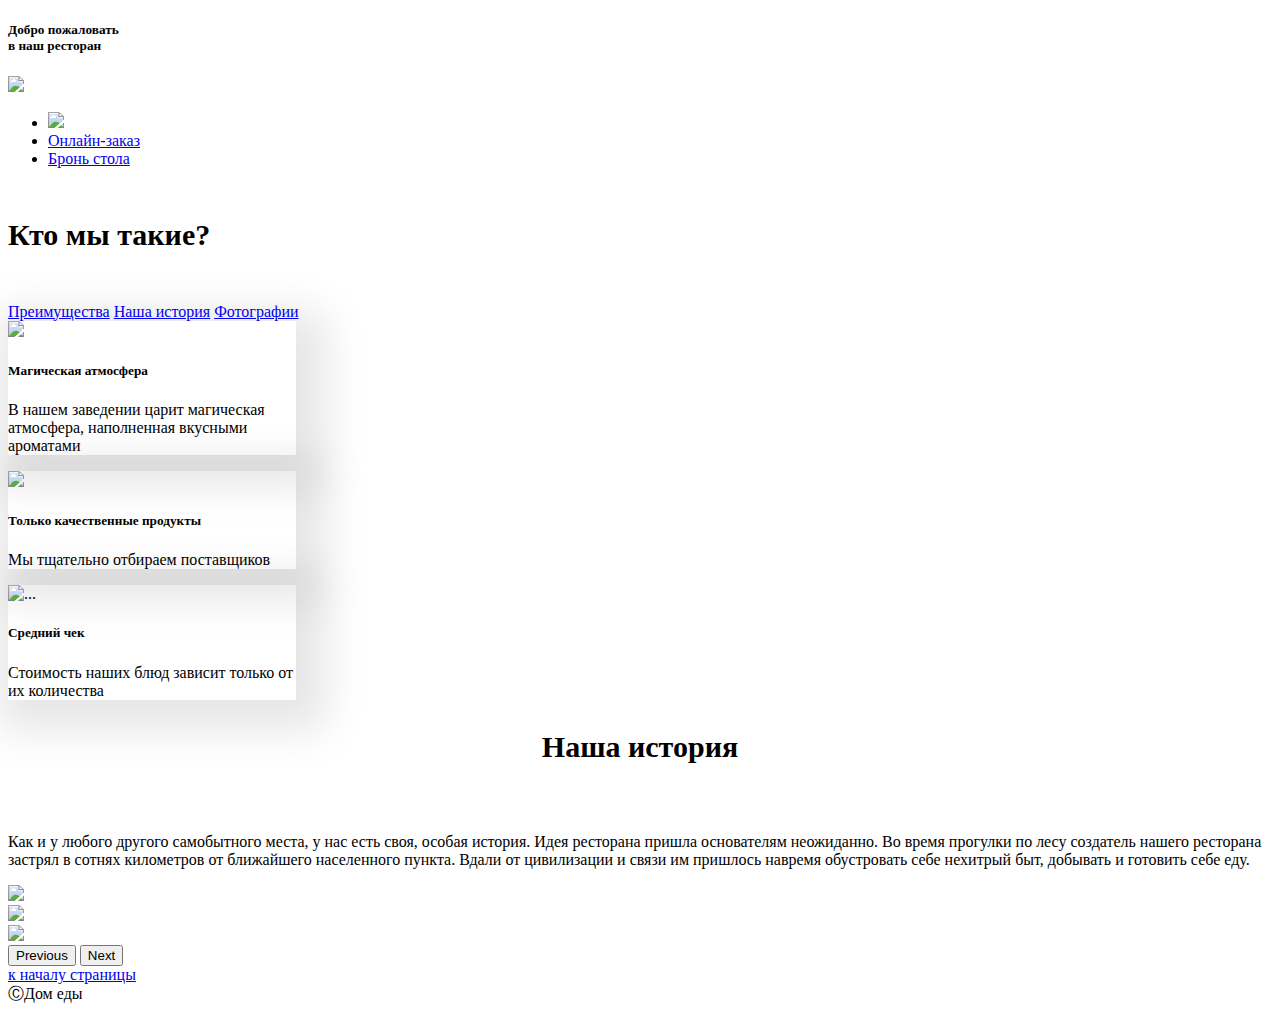
==== index.html @ b32e53db "Add files via upload" ====
<!DOCTYPE html>
<html lang="en">
<head>
    <meta charset="UTF-8">
    <meta name="viewport" content="width=device-width, initial-scale=1.0">
    <title>Ресторан</title>
    <link crossorigin="anonymous" href="https://cdn.jsdelivr.net/npm/bootstrap@5.2.3/dist/css/bootstrap.min.css"
          integrity="sha384-rbsA2VBKQhggwzxH7pPCaAqO46MgnOM80zW1RWuH61DGLwZJEdK2Kadq2F9CUG65" rel="stylesheet">
    <link rel="stylesheet" href="/styles/style.css">
</head>
<body>
    <div class="container">

        <header class="card" style="height: 3.rem; background-image: url(/images/background.jpeg);">
            <div class="card-body bg-color">
                <a id="top_of_page"><h5 class="card-title">Добро пожаловать<br>в наш ресторан</h5></a>
                <img height="30px" src="./images/LOGO.png">
            </div>
        </header>
    
        <div class="card">
            <div class="card-body">
                <ul class="nav nav-tabs">
                    <li class="nav-item"> <a class="nav-link active" href="index.html"><img src="/images/graph_nav.png"></a> </li>
                    <li class="nav-item"> <a class="nav-link" href="shop.html">Онлайн-заказ</a></li>
                    <li class="nav-item"> <a class="nav-link" href="reserv.html">Бронь стола</a></li>
                </ul>
            </div>
    
    
            <div class="card-body"><!--начало уникального содержания-->
                <h5 class='card-title text-center' id='top_of _page' style="font-size: 30px;">Кто мы такие?</h5>
                <a class="card-link" href="#section_1">Преимущества</a>
                <a class="card-link" href="#section_2">Наша история</a>
                <a class="card-link" href="#section_3">Фотографии</a>
                
             <div class="advant"> 
                 <div class="card" style="width: 18rem; box-shadow: 10px 10px 40px 20px #0000001A; margin-right: 20px;">
                    <a id="section_1"><img src="/images/card-1.jpg" class="card-img-top"></a>
                     <div class="card-body">
                       <h5 class="card-title">Магическая атмосфера</h5>
                       <p class="card-text">В нашем заведении царит магическая атмосфера, наполненная вкусными ароматами</p>
                     </div>
                   </div>
 
                 <div class="card" style="width: 18rem; box-shadow: 10px 10px 40px 20px #0000001A; margin-right: 20px;">
                     <img src="/images/card-2.jpg" class="card-img-top">
                     <div class="card-body">
                       <h5 class="card-title">Только качественные продукты</h5>
                       <p class="card-text">Мы тщательно отбираем поставщиков</p>
                     </div>
                   </div>
 
                 <div class="card" style="width: 18rem; box-shadow: 10px 10px 40px 20px #0000001A;">
                     <img src="/images/card-3.jpg" class="card-img-top" alt="...">
                     <div class="card-body">
                       <h5 class="card-title">Средний чек</h5>
                       <p class="card-text">Стоимость наших блюд зависит только от их количества</p>
                     </div>
                   </div>
             </div>   

                <h6 class="card-subtitle mb-2 text-body-secondary" style="text-align: center; margin-top: 30px; font-size: 30px;"><a id="section_2">Наша история</a></h6>
                <p class="card-text-2">Как и у любого другого самобытного места, у нас есть своя, особая история. Идея ресторана пришла
                    основателям
                    неожиданно. Во время прогулки по лесу создатель нашего ресторана застрял в сотнях километров от
                    ближайшего
                    населенного пункта. Вдали от цивилизации и связи им пришлось навремя обустровать себе нехитрый
                    быт,
                    добывать
                    и готовить себе еду.</p>

                    <div id="carouselExample" class="carousel slide">
                        <div class="carousel-inner">
                          <div class="carousel-item active">
                            <a id="section_3"><img src="/images/photo-1.jpg" class="d-block w-100"></a>
                          </div>
                          <div class="carousel-item">
                            <a href="big-photo.html"><img src="/images/photo-2.jpg" class="d-block w-100"></a>
                          </div>
                          <div class="carousel-item">
                            <img src="/images/photo-3.jpg" class="d-block w-100">
                          </div>
                        </div>
                        <button class="carousel-control-prev" type="button" data-bs-target="#carouselExample" data-bs-slide="prev">
                          <span class="carousel-control-prev-icon" aria-hidden="true"></span>
                          <span class="visually-hidden">Previous</span>
                        </button>
                        <button class="carousel-control-next" type="button" data-bs-target="#carouselExample" data-bs-slide="next">
                          <span class="carousel-control-next-icon" aria-hidden="true"></span>
                          <span class="visually-hidden">Next</span>
                        </button>
                      </div>
                




                <a class="card-link" href="#top_of_page">к началу страницы</a>
            </div><!--окончание уникального содержания-->
    
        </div>
    
    
        <div class="card">
            <div class="footer">
                <div class="card-body">
                        <div class="footer-copyright-name">ⒸДом еды</div>
                        </div>
                </div>
            </div>
        </div>
    </div>

    
    
</body>
<script crossorigin="anonymous"
        integrity="sha384-OERcA2EqjJCMA+/3y+gxIOqMEjwtxJY7qPCqsdltbNJuaOe923+mo//f6V8Qbsw3"
        src="https://cdn.jsdelivr.net/npm/bootstrap@5.2.2/dist/js/bootstrap.bundle.min.js"></script>
</html>
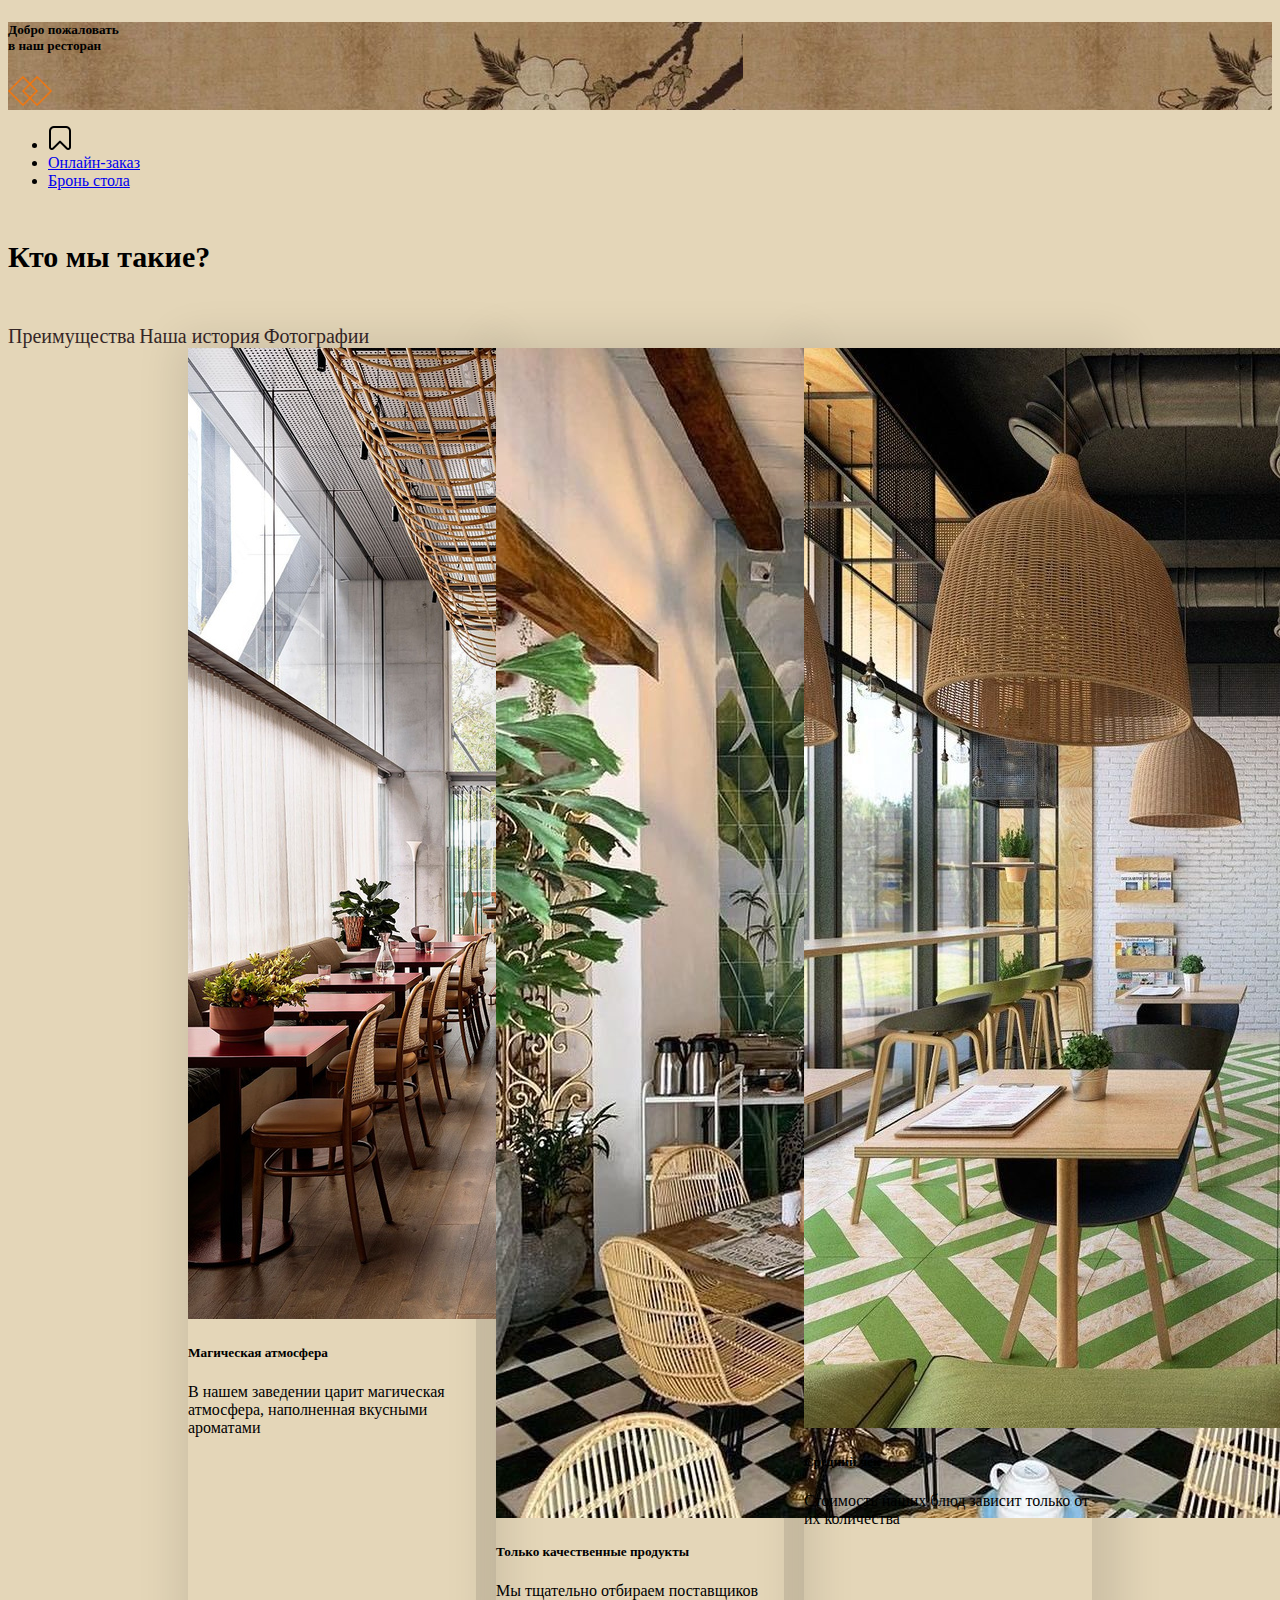
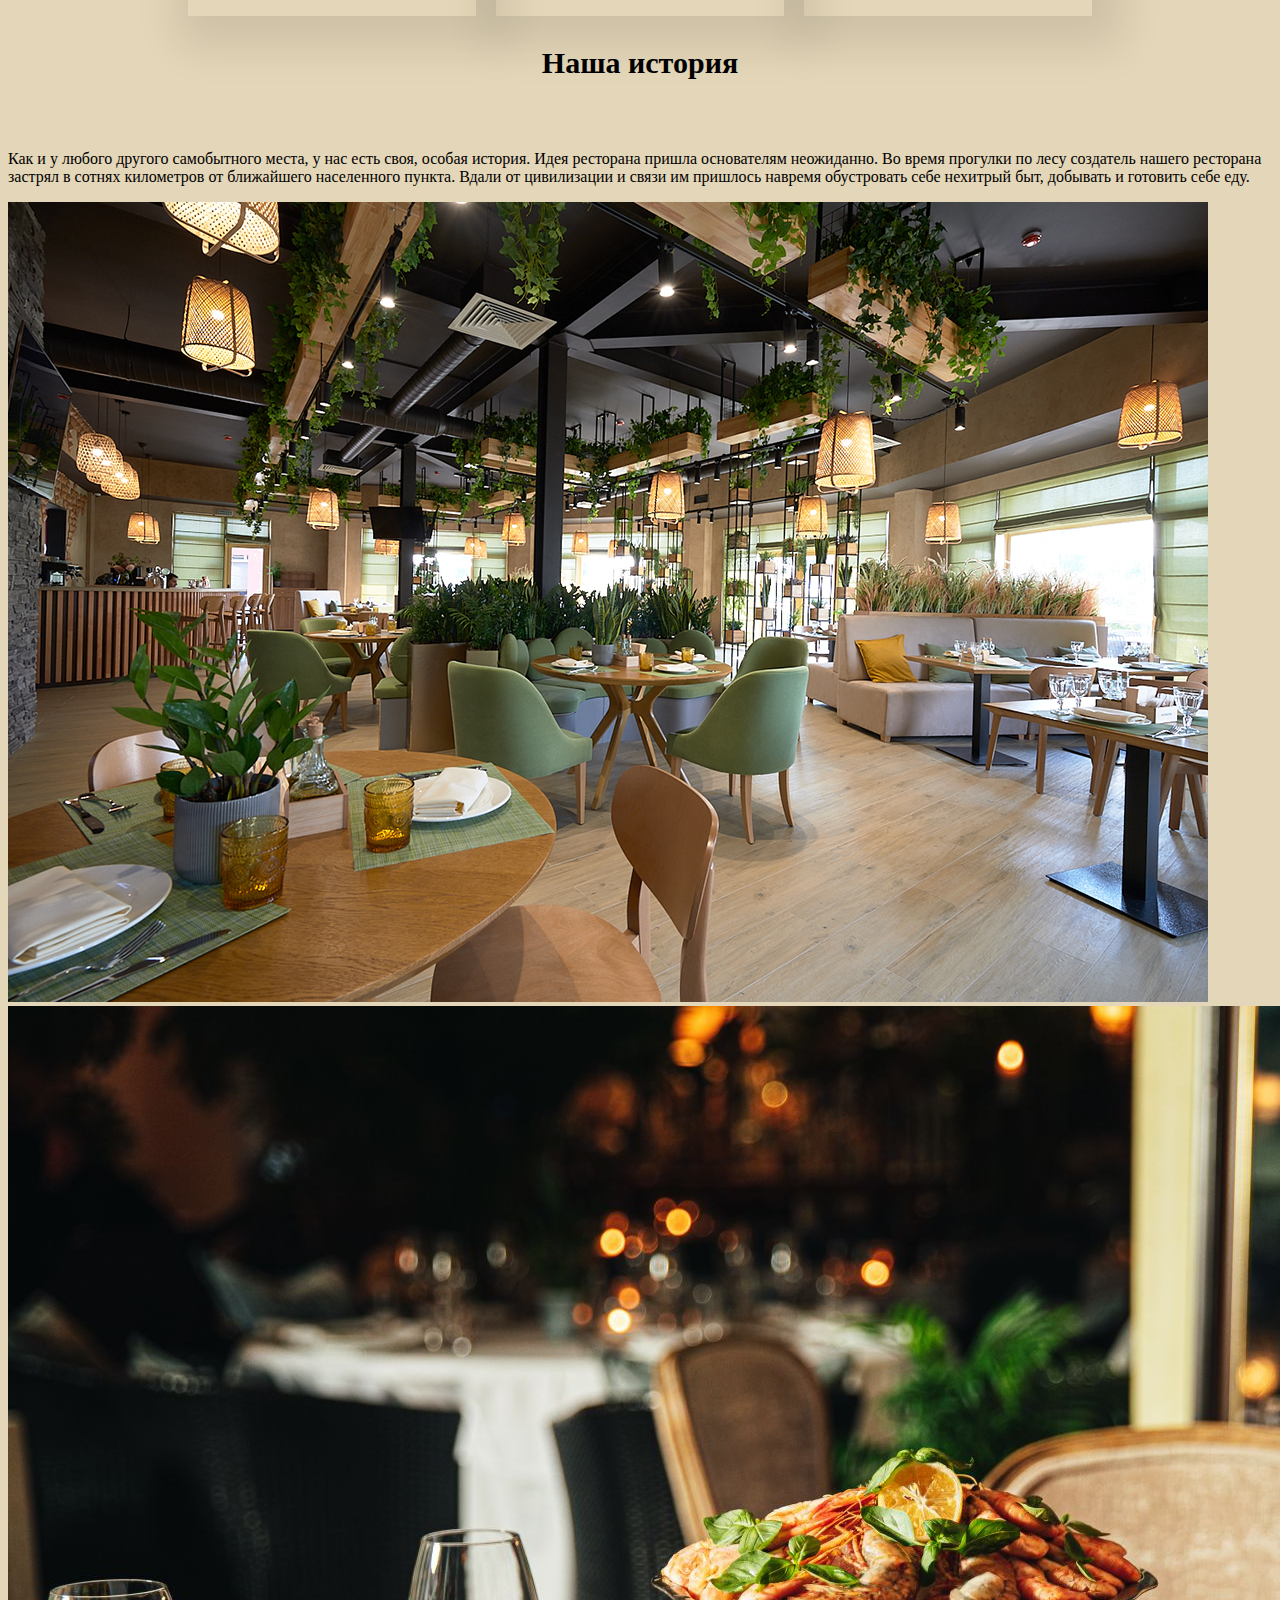
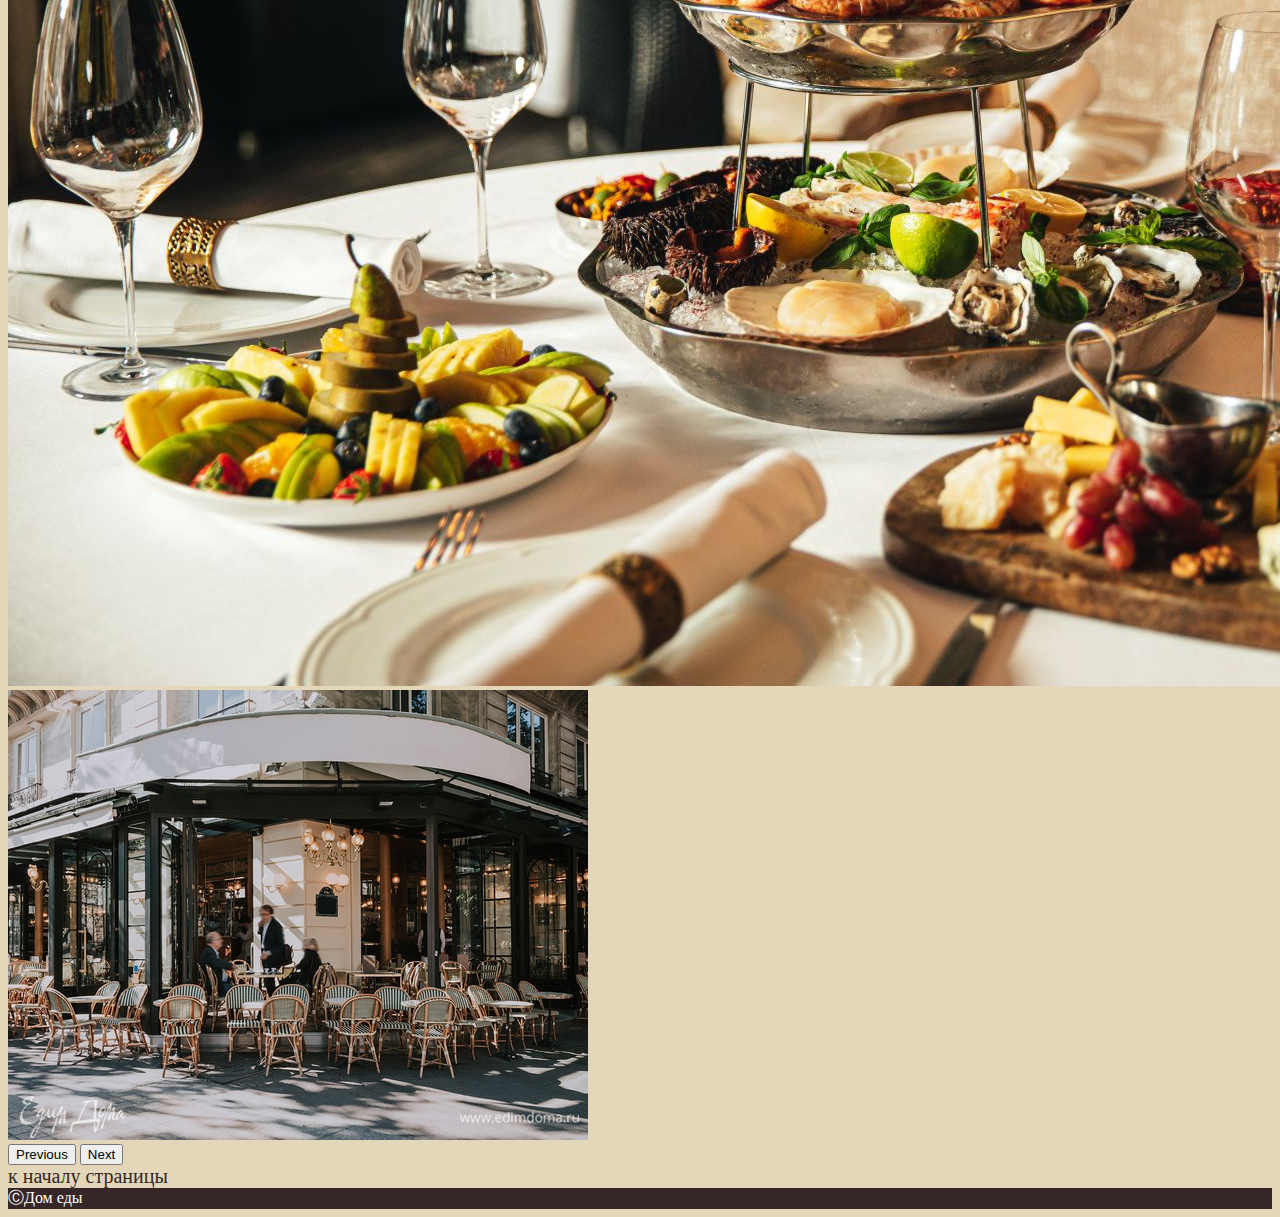
==== commit e898fe73: "Update index.html" ====
--- a/index.html
+++ b/index.html
@@ -6,22 +6,22 @@
     <title>Ресторан</title>
     <link crossorigin="anonymous" href="https://cdn.jsdelivr.net/npm/bootstrap@5.2.3/dist/css/bootstrap.min.css"
           integrity="sha384-rbsA2VBKQhggwzxH7pPCaAqO46MgnOM80zW1RWuH61DGLwZJEdK2Kadq2F9CUG65" rel="stylesheet">
-    <link rel="stylesheet" href="/styles/style.css">
+    <link rel="stylesheet" href="style.css">
 </head>
 <body>
     <div class="container">
 
-        <header class="card" style="height: 3.rem; background-image: url(/images/background.jpeg);">
+        <header class="card" style="height: 3.rem; background-image: url(background.jpeg);">
             <div class="card-body bg-color">
                 <a id="top_of_page"><h5 class="card-title">Добро пожаловать<br>в наш ресторан</h5></a>
-                <img height="30px" src="./images/LOGO.png">
+                <img height="30px" src="LOGO.png">
             </div>
         </header>
     
         <div class="card">
             <div class="card-body">
                 <ul class="nav nav-tabs">
-                    <li class="nav-item"> <a class="nav-link active" href="index.html"><img src="/images/graph_nav.png"></a> </li>
+                    <li class="nav-item"> <a class="nav-link active" href="index.html"><img src="graph_nav.png"></a> </li>
                     <li class="nav-item"> <a class="nav-link" href="shop.html">Онлайн-заказ</a></li>
                     <li class="nav-item"> <a class="nav-link" href="reserv.html">Бронь стола</a></li>
                 </ul>
@@ -36,7 +36,7 @@
                 
              <div class="advant"> 
                  <div class="card" style="width: 18rem; box-shadow: 10px 10px 40px 20px #0000001A; margin-right: 20px;">
-                    <a id="section_1"><img src="/images/card-1.jpg" class="card-img-top"></a>
+                    <a id="section_1"><img src="card-1.jpg" class="card-img-top"></a>
                      <div class="card-body">
                        <h5 class="card-title">Магическая атмосфера</h5>
                        <p class="card-text">В нашем заведении царит магическая атмосфера, наполненная вкусными ароматами</p>
@@ -44,7 +44,7 @@
                    </div>
  
                  <div class="card" style="width: 18rem; box-shadow: 10px 10px 40px 20px #0000001A; margin-right: 20px;">
-                     <img src="/images/card-2.jpg" class="card-img-top">
+                     <img src="card-2.jpg" class="card-img-top">
                      <div class="card-body">
                        <h5 class="card-title">Только качественные продукты</h5>
                        <p class="card-text">Мы тщательно отбираем поставщиков</p>
@@ -52,7 +52,7 @@
                    </div>
  
                  <div class="card" style="width: 18rem; box-shadow: 10px 10px 40px 20px #0000001A;">
-                     <img src="/images/card-3.jpg" class="card-img-top" alt="...">
+                     <img src="card-3.jpg" class="card-img-top" alt="...">
                      <div class="card-body">
                        <h5 class="card-title">Средний чек</h5>
                        <p class="card-text">Стоимость наших блюд зависит только от их количества</p>
@@ -73,13 +73,13 @@
                     <div id="carouselExample" class="carousel slide">
                         <div class="carousel-inner">
                           <div class="carousel-item active">
-                            <a id="section_3"><img src="/images/photo-1.jpg" class="d-block w-100"></a>
+                            <a id="section_3"><img src="photo-1.jpg" class="d-block w-100"></a>
                           </div>
                           <div class="carousel-item">
-                            <a href="big-photo.html"><img src="/images/photo-2.jpg" class="d-block w-100"></a>
+                            <a href="big-photo.html"><img src="photo-2.jpg" class="d-block w-100"></a>
                           </div>
                           <div class="carousel-item">
-                            <img src="/images/photo-3.jpg" class="d-block w-100">
+                            <img src="photo-3.jpg" class="d-block w-100">
                           </div>
                         </div>
                         <button class="carousel-control-prev" type="button" data-bs-target="#carouselExample" data-bs-slide="prev">
@@ -118,4 +118,4 @@
 <script crossorigin="anonymous"
         integrity="sha384-OERcA2EqjJCMA+/3y+gxIOqMEjwtxJY7qPCqsdltbNJuaOe923+mo//f6V8Qbsw3"
         src="https://cdn.jsdelivr.net/npm/bootstrap@5.2.2/dist/js/bootstrap.bundle.min.js"></script>
-</html>+</html>
--- a/style.css
+++ b/style.css
@@ -0,0 +1,37 @@
+body{
+    background-color:#e4d6b8;
+}
+
+.card-link {
+    text-decoration: none;
+    font-weight: 500;
+    font-size: 20px;
+    color: rgb(53, 39, 39);
+}
+
+.card-link:hover {
+    color: crimson;
+
+}
+
+.small-cards>card {
+        width: 349px;
+        box-shadow: 10px 10px 40px 20px #0000001A;
+        margin-right: 31px;
+        background-color: #fff;
+        margin-top: -80px;
+        padding: 10px 10px;
+}
+
+.advant {
+    display: flex;
+    justify-content: center;
+}
+
+.footer {
+    background-color:rgb(53, 39, 39);;
+}
+
+.footer-copyright-name {
+    color: #fff;
+}